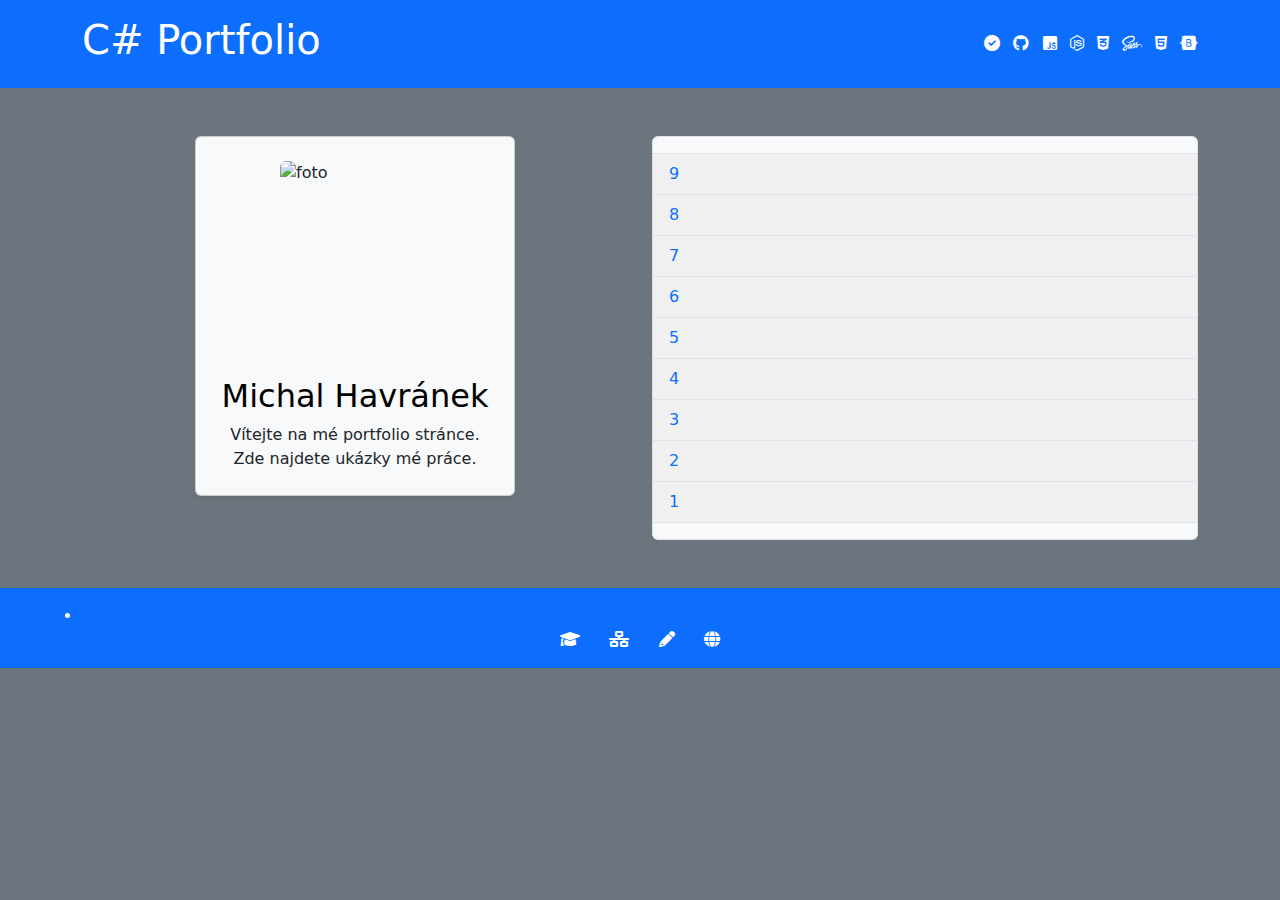
==== index.html @ e68af678 "1.0" ====
<!DOCTYPE html>
<html lang="cs">
<head>
    <meta charset="UTF-8">
    <meta name="viewport" content="width=device-width, initial-scale=1.0">
    <title>C# Portfolio</title>
    <link rel="stylesheet" href="https://cdnjs.cloudflare.com/ajax/libs/font-awesome/6.0.0-beta3/css/all.min.css">
    <link rel="stylesheet" href="https://cdn.jsdelivr.net/npm/bootstrap@5.3.3/dist/css/bootstrap.min.css">
    <style>
        .zoh { background-color: #f0f0f0; }
        .zoh:hover { /* zoom-on-hover */ transform: scale(1.01);  background-color: #ffffff;}
    </style>
</head>
<body class="bg-secondary">

<!-- Záhlaví -->
<header class="bg-primary py-3">
    <div class="container">
        <div class="d-flex justify-content-between align-items-center">
            <h1 class="text-white">C# Portfolio</h1>
            <div class="text-white">
                <i class="fas fa-check-circle me-2"></i> <i class="fab fa-github me-2"></i> <i class="fab fa-js-square  me-2"></i>
                <i class="fab fa-node-js me-2"></i> <i class="fab fa-css3-alt  me-2"></i> <i class="fab fa-sass me-2"></i>
                <i class="fab fa-html5  me-2"></i> <i class="fab fa-bootstrap"></i>
            </div>
        </div>
    </div>
</header>


<!-- Hlavní obsah -->
<div class="container py-5">
    <div class="row">
        <!-- Karta s jménem a příjmením -->
        <div class="col-md-6">
            <div class="card mb-4 mx-auto shadow-sm bg-light" style="max-width: 20rem;">
                <img src="X:\VS2022\pslib-cz\2023-e2a-cscportfolio-ZahradnikCZ\foto-e1a.jpg" class="card-img-top mx-auto mt-4 rounded" alt="foto" style="width: 150px; height: 200px; object-fit: cover;">
                <div class="card-body text-center">
                 <h2 class="card-title"><span style="color: rgb(0, 0, 0);">Michal</span> <span style="color: rgb(0, 0, 0);">Havránek</span></h2>
                 <div class="card-text">Vítejte na mé portfolio stránce.</div>
                 <div class="card-text mb-2">Zde najdete ukázky mé práce.</div>
                </div>
             </div>
        </div>
        <!-- Karta s odkazy -->
        <div class="col-md-6">
            <ul class="list-group">
              <!-- Seznam odkazů -->
            <li class="list-group-item bg-light"></li>
              <li class="list-group-item zoh"><a href="https://github.com/pslib-cz/" class="text-decoration-none" target="_blank">9</a></li>
              <li class="list-group-item zoh"><a href="https://github.com/pslib-cz/" class="text-decoration-none" target="_blank">8</a></li>
              <li class="list-group-item zoh"><a href="https://github.com/pslib-cz/" class="text-decoration-none" target="_blank">7</a></li>
              <li class="list-group-item zoh"><a href="https://github.com/pslib-cz/" class="text-decoration-none" target="_blank">6 </a></li>
              <li class="list-group-item zoh"><a href="https://github.com/pslib-cz/" class="text-decoration-none" target="_blank">5</a></li>
              <li class="list-group-item zoh"><a href="https://github.com/pslib-cz/" class="text-decoration-none" target="_blank">4</a></li>
              <li class="list-group-item zoh"><a href="https://github.com/pslib-cz/" class="text-decoration-none" target="_blank">3</a></li>
              <li class="list-group-item zoh"><a href="https://github.com/pslib-cz/" class="text-decoration-none" target="_blank">2</a></li>
              <li class="list-group-item zoh"><a href="https://github.com/pslib-cz/" class="text-decoration-none" target="_blank">1</a></li>
              <li class="list-group-item bg-light"></li>
            </ul>
        </div>
    </div>
</div>

<!-- Zápatí -->
<footer class="bg-primary text-white text-center py-3 mt-auto">
    <div class="container">
      <li><a href="https://www.facebook.com/EnUnChasquido/"><i class="fa-brands fa-instagram"></i></li></a>
      <i class="fas fa-graduation-cap me-4"></i>
      <i class="fas fa-network-wired me-4"></i>
      <i class="fas fa-pencil-alt me-4"></i>
      <i class="fas fa-globe"></i>
    </div>
</footer>

<script src="https://cdn.jsdelivr.net/npm/bootstrap@5.3.3/dist/js/bootstrap.bundle.min.js"></script>
</body>
</html>
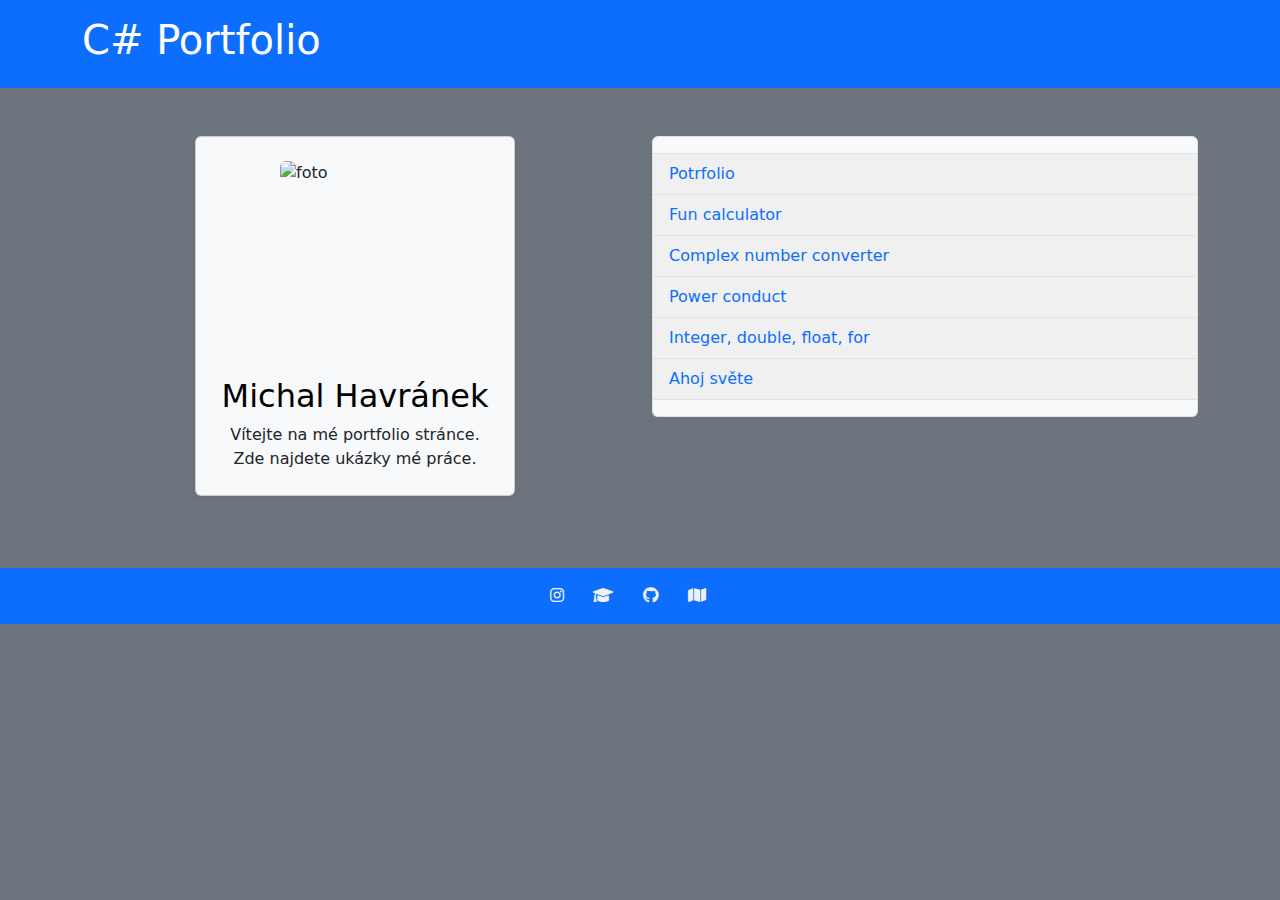
==== commit 0cdfb4c8: "1.1 - Function" ====
--- a/index.html
+++ b/index.html
@@ -19,9 +19,7 @@
         <div class="d-flex justify-content-between align-items-center">
             <h1 class="text-white">C# Portfolio</h1>
             <div class="text-white">
-                <i class="fas fa-check-circle me-2"></i> <i class="fab fa-github me-2"></i> <i class="fab fa-js-square  me-2"></i>
-                <i class="fab fa-node-js me-2"></i> <i class="fab fa-css3-alt  me-2"></i> <i class="fab fa-sass me-2"></i>
-                <i class="fab fa-html5  me-2"></i> <i class="fab fa-bootstrap"></i>
+                <!-- Odkazy na sociální sítě patří sem, header link-->
             </div>
         </div>
     </div>
@@ -47,15 +45,13 @@
             <ul class="list-group">
               <!-- Seznam odkazů -->
             <li class="list-group-item bg-light"></li>
-              <li class="list-group-item zoh"><a href="https://github.com/pslib-cz/" class="text-decoration-none" target="_blank">9</a></li>
-              <li class="list-group-item zoh"><a href="https://github.com/pslib-cz/" class="text-decoration-none" target="_blank">8</a></li>
-              <li class="list-group-item zoh"><a href="https://github.com/pslib-cz/" class="text-decoration-none" target="_blank">7</a></li>
-              <li class="list-group-item zoh"><a href="https://github.com/pslib-cz/" class="text-decoration-none" target="_blank">6 </a></li>
-              <li class="list-group-item zoh"><a href="https://github.com/pslib-cz/" class="text-decoration-none" target="_blank">5</a></li>
-              <li class="list-group-item zoh"><a href="https://github.com/pslib-cz/" class="text-decoration-none" target="_blank">4</a></li>
-              <li class="list-group-item zoh"><a href="https://github.com/pslib-cz/" class="text-decoration-none" target="_blank">3</a></li>
-              <li class="list-group-item zoh"><a href="https://github.com/pslib-cz/" class="text-decoration-none" target="_blank">2</a></li>
-              <li class="list-group-item zoh"><a href="https://github.com/pslib-cz/" class="text-decoration-none" target="_blank">1</a></li>
+            
+              <li class="list-group-item zoh"><a href="https://github.com/pslib-cz/2023-e2a-cscportfolio-ZahradnikCZ" class="text-decoration-none" target="_blank">Potrfolio</a></li>
+              <li class="list-group-item zoh"><a href="https://github.com/pslib-cz/2023-e2a-cscfuncalculator-ZahradnikCZ" class="text-decoration-none" target="_blank">Fun calculator</a></li>
+              <li class="list-group-item zoh"><a href="https://github.com/pslib-cz/2023-e2a-csccomplexnumberconverter-ZahradnikCZ" class="text-decoration-none" target="_blank">Complex number converter</a></li>
+              <li class="list-group-item zoh"><a href="https://github.com/pslib-cz/2023-e2a-cscpowerconduct-ZahradnikCZ" class="text-decoration-none" target="_blank">Power conduct</a></li>
+              <li class="list-group-item zoh"><a href="https://github.com/pslib-cz/2023-e2a-cscintfloatdoublefor-ZahradnikCZ" class="text-decoration-none" target="_blank">Integer, double, float, for</a></li>
+              <li class="list-group-item zoh"><a href="https://github.com/pslib-cz/2023-e2a-cschelloworld-ZahradnikCZ" class="text-decoration-none" target="_blank">Ahoj světe</a></li>
               <li class="list-group-item bg-light"></li>
             </ul>
         </div>
@@ -65,11 +61,10 @@
 <!-- Zápatí -->
 <footer class="bg-primary text-white text-center py-3 mt-auto">
     <div class="container">
-      <li><a href="https://www.facebook.com/EnUnChasquido/"><i class="fa-brands fa-instagram"></i></li></a>
-      <i class="fas fa-graduation-cap me-4"></i>
-      <i class="fas fa-network-wired me-4"></i>
-      <i class="fas fa-pencil-alt me-4"></i>
-      <i class="fas fa-globe"></i>
+      <a href="https://instagram.com/zahradnik_cz" class="text-decoration-none" target="_blank"><i class="fa-brands fa-instagram me-4" style="color:#f0f0f0"></i></a>
+      <a href="https://prumyslovkaliberec.cz" class="text-decoration-none" target="_blank"><i class="fas fa-graduation-cap me-4" style="color:#f0f0f0"></i></a>
+      <a href="https://github.com/ZahradnikCZ" class="text-decoration-none" target="_blank"><i class="fab fa-github me-4" style="color:#f0f0f0"></i></a>
+      <a href="https://www.google.com/maps/place/Liberec/@50.7661145,15.0496699,12z/data=!3m1!4b1!4m6!3m5!1s0x470936999212df43:0x400af0f66155990!8m2!3d50.76628!4d15.0543387!16zL20vMDFrajV4?entry=ttu" class="text-decoration-none" target="_blank"><i class="fas fa-map me-4" style="color:#f0f0f0"></i></a>
     </div>
 </footer>
 
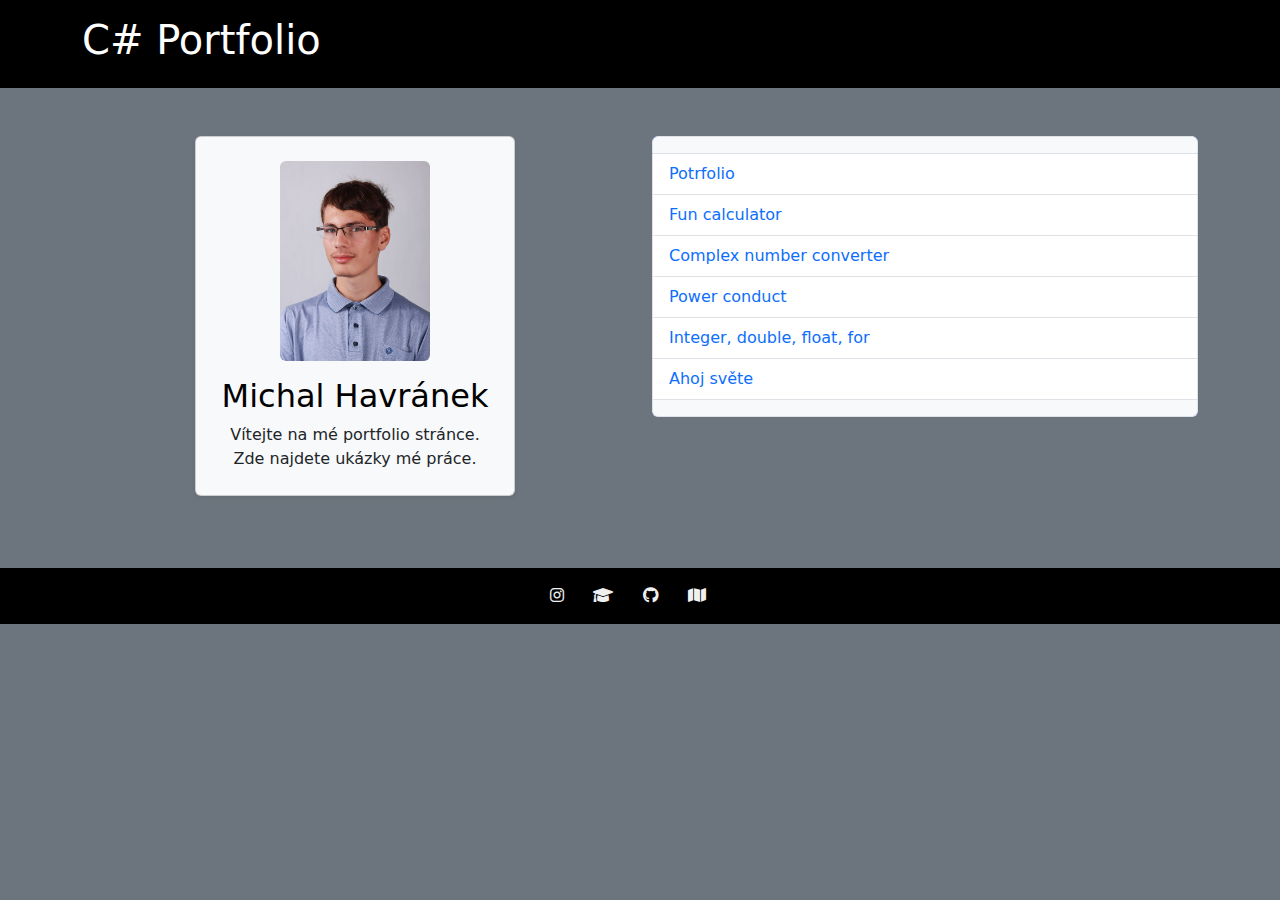
==== commit 09e23112: "1.2 - style.css" ====
--- a/index.html
+++ b/index.html
@@ -6,15 +6,12 @@
     <title>C# Portfolio</title>
     <link rel="stylesheet" href="https://cdnjs.cloudflare.com/ajax/libs/font-awesome/6.0.0-beta3/css/all.min.css">
     <link rel="stylesheet" href="https://cdn.jsdelivr.net/npm/bootstrap@5.3.3/dist/css/bootstrap.min.css">
-    <style>
-        .zoh { background-color: #f0f0f0; }
-        .zoh:hover { /* zoom-on-hover */ transform: scale(1.01);  background-color: #ffffff;}
-    </style>
+    <link rel="stylesheet" href="style.css">
 </head>
 <body class="bg-secondary">
 
 <!-- Záhlaví -->
-<header class="bg-primary py-3">
+<header class="py-3">
     <div class="container">
         <div class="d-flex justify-content-between align-items-center">
             <h1 class="text-white">C# Portfolio</h1>
@@ -32,7 +29,7 @@
         <!-- Karta s jménem a příjmením -->
         <div class="col-md-6">
             <div class="card mb-4 mx-auto shadow-sm bg-light" style="max-width: 20rem;">
-                <img src="X:\VS2022\pslib-cz\2023-e2a-cscportfolio-ZahradnikCZ\foto-e1a.jpg" class="card-img-top mx-auto mt-4 rounded" alt="foto" style="width: 150px; height: 200px; object-fit: cover;">
+                <img src="./foto-e1a.JPG" class="card-img-top mx-auto mt-4 rounded" alt="foto" style="width: 150px; height: 200px; object-fit: cover;">
                 <div class="card-body text-center">
                  <h2 class="card-title"><span style="color: rgb(0, 0, 0);">Michal</span> <span style="color: rgb(0, 0, 0);">Havránek</span></h2>
                  <div class="card-text">Vítejte na mé portfolio stránce.</div>
@@ -59,7 +56,7 @@
 </div>
 
 <!-- Zápatí -->
-<footer class="bg-primary text-white text-center py-3 mt-auto">
+<footer class="text-white text-center py-3 mt-auto">
     <div class="container">
       <a href="https://instagram.com/zahradnik_cz" class="text-decoration-none" target="_blank"><i class="fa-brands fa-instagram me-4" style="color:#f0f0f0"></i></a>
       <a href="https://prumyslovkaliberec.cz" class="text-decoration-none" target="_blank"><i class="fas fa-graduation-cap me-4" style="color:#f0f0f0"></i></a>
--- a/style.css
+++ b/style.css
@@ -0,0 +1,16 @@
+header { 
+    background-color: #000000; } /*barva horního panelu*/
+.zoh { 
+    background-color: #f0f0f0; }
+.zoh:hover { 
+    transform: scale(1.02);  background-color: #ffffff; transition: 0.5s;} /* zoom-on-hover */ 
+.list-group-item { 
+    background-color: #ffffff; } /*barva elementů tabulky*/
+.bg-light { 
+    background-color: #000000; } 
+.list-group { 
+    background-color: #264fb6; } 
+.bg-secondary { 
+    background-color: #000000; }
+footer { 
+    background-color: #000000; } /*barva dolního panelu*/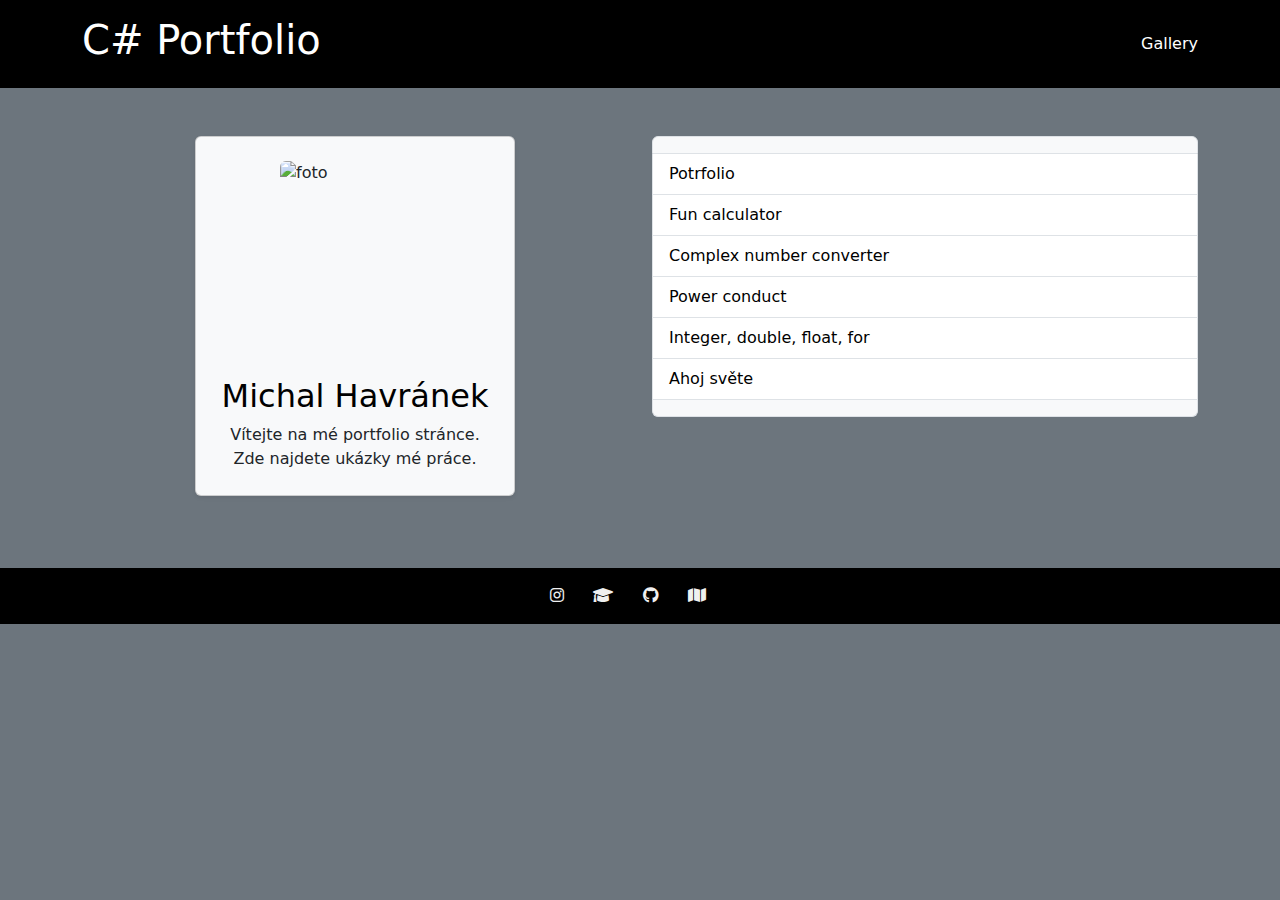
==== commit e8ba2591: "1.8 - undone" ====
--- a/index.html
+++ b/index.html
@@ -6,7 +6,7 @@
     <title>C# Portfolio</title>
     <link rel="stylesheet" href="https://cdnjs.cloudflare.com/ajax/libs/font-awesome/6.0.0-beta3/css/all.min.css">
     <link rel="stylesheet" href="https://cdn.jsdelivr.net/npm/bootstrap@5.3.3/dist/css/bootstrap.min.css">
-    <link rel="stylesheet" href="style.css">
+    <link rel="stylesheet" href="index-style.css">
 </head>
 <body class="bg-secondary">
 
@@ -17,6 +17,7 @@
             <h1 class="text-white">C# Portfolio</h1>
             <div class="text-white">
                 <!-- Odkazy na sociální sítě patří sem, header link-->
+                <li class="list-group-item"><a href="./galery.html" class="text-decoration-none" target="_blank">Gallery</a></li>
             </div>
         </div>
     </div>
@@ -29,7 +30,7 @@
         <!-- Karta s jménem a příjmením -->
         <div class="col-md-6">
             <div class="card mb-4 mx-auto shadow-sm bg-light" style="max-width: 20rem;">
-                <img src="./foto-e1a.JPG" class="card-img-top mx-auto mt-4 rounded" alt="foto" style="width: 150px; height: 200px; object-fit: cover;">
+                <img src="./foto-e1ma.JPG" class="card-img-top mx-auto mt-4 rounded" alt="foto" style="width: 150px; height: 200px; object-fit: cover;">
                 <div class="card-body text-center">
                  <h2 class="card-title"><span style="color: rgb(0, 0, 0);">Michal</span> <span style="color: rgb(0, 0, 0);">Havránek</span></h2>
                  <div class="card-text">Vítejte na mé portfolio stránce.</div>
@@ -43,12 +44,12 @@
               <!-- Seznam odkazů -->
             <li class="list-group-item bg-light"></li>
             
-              <li class="list-group-item zoh"><a href="https://github.com/pslib-cz/2023-e2a-cscportfolio-ZahradnikCZ" class="text-decoration-none" target="_blank">Potrfolio</a></li>
-              <li class="list-group-item zoh"><a href="https://github.com/pslib-cz/2023-e2a-cscfuncalculator-ZahradnikCZ" class="text-decoration-none" target="_blank">Fun calculator</a></li>
-              <li class="list-group-item zoh"><a href="https://github.com/pslib-cz/2023-e2a-csccomplexnumberconverter-ZahradnikCZ" class="text-decoration-none" target="_blank">Complex number converter</a></li>
-              <li class="list-group-item zoh"><a href="https://github.com/pslib-cz/2023-e2a-cscpowerconduct-ZahradnikCZ" class="text-decoration-none" target="_blank">Power conduct</a></li>
-              <li class="list-group-item zoh"><a href="https://github.com/pslib-cz/2023-e2a-cscintfloatdoublefor-ZahradnikCZ" class="text-decoration-none" target="_blank">Integer, double, float, for</a></li>
-              <li class="list-group-item zoh"><a href="https://github.com/pslib-cz/2023-e2a-cschelloworld-ZahradnikCZ" class="text-decoration-none" target="_blank">Ahoj světe</a></li>
+              <li class="list-group-item zoh"><a href="https://github.com/pslib-cz/2023-e2a-cscportfolio-ZahradnikCZ" class="text-decoration-none" style="color:#000000" target="_blank">Potrfolio</a></li>
+              <li class="list-group-item zoh"><a href="https://github.com/pslib-cz/2023-e2a-cscfuncalculator-ZahradnikCZ" class="text-decoration-none" style="color:#000000" target="_blank">Fun calculator</a></li>
+              <li class="list-group-item zoh"><a href="https://github.com/pslib-cz/2023-e2a-csccomplexnumberconverter-ZahradnikCZ" class="text-decoration-none" style="color:#000000" target="_blank">Complex number converter</a></li>
+              <li class="list-group-item zoh"><a href="https://github.com/pslib-cz/2023-e2a-cscpowerconduct-ZahradnikCZ" class="text-decoration-none" style="color:#000000" target="_blank">Power conduct</a></li>
+              <li class="list-group-item zoh"><a href="https://github.com/pslib-cz/2023-e2a-cscintfloatdoublefor-ZahradnikCZ" class="text-decoration-none" style="color:#000000" target="_blank">Integer, double, float, for</a></li>
+              <li class="list-group-item zoh"><a href="https://github.com/pslib-cz/2023-e2a-cschelloworld-ZahradnikCZ" class="text-decoration-none" style="color:#000000" target="_blank">Ahoj světe</a></li>
               <li class="list-group-item bg-light"></li>
             </ul>
         </div>
--- a/index-style.css
+++ b/index-style.css
@@ -0,0 +1,10 @@
+header { 
+    background-color: #000000; } /*barva horního panelu*/
+header div div div a{
+    color: #ffffff; background-color:#000000; background-size: 0%;} /*barva textu v horním panelu*/
+.zoh:hover { 
+    transform: scale(1.02);  background-color: #ffffff; transition: 0.5s;} /* zoom-on-hover */ 
+footer { 
+    background-color: #000000; } /*barva dolního panelu*/
+header div div div{ 
+    background-color: #000000; } /*barva pozadí linku galerie*/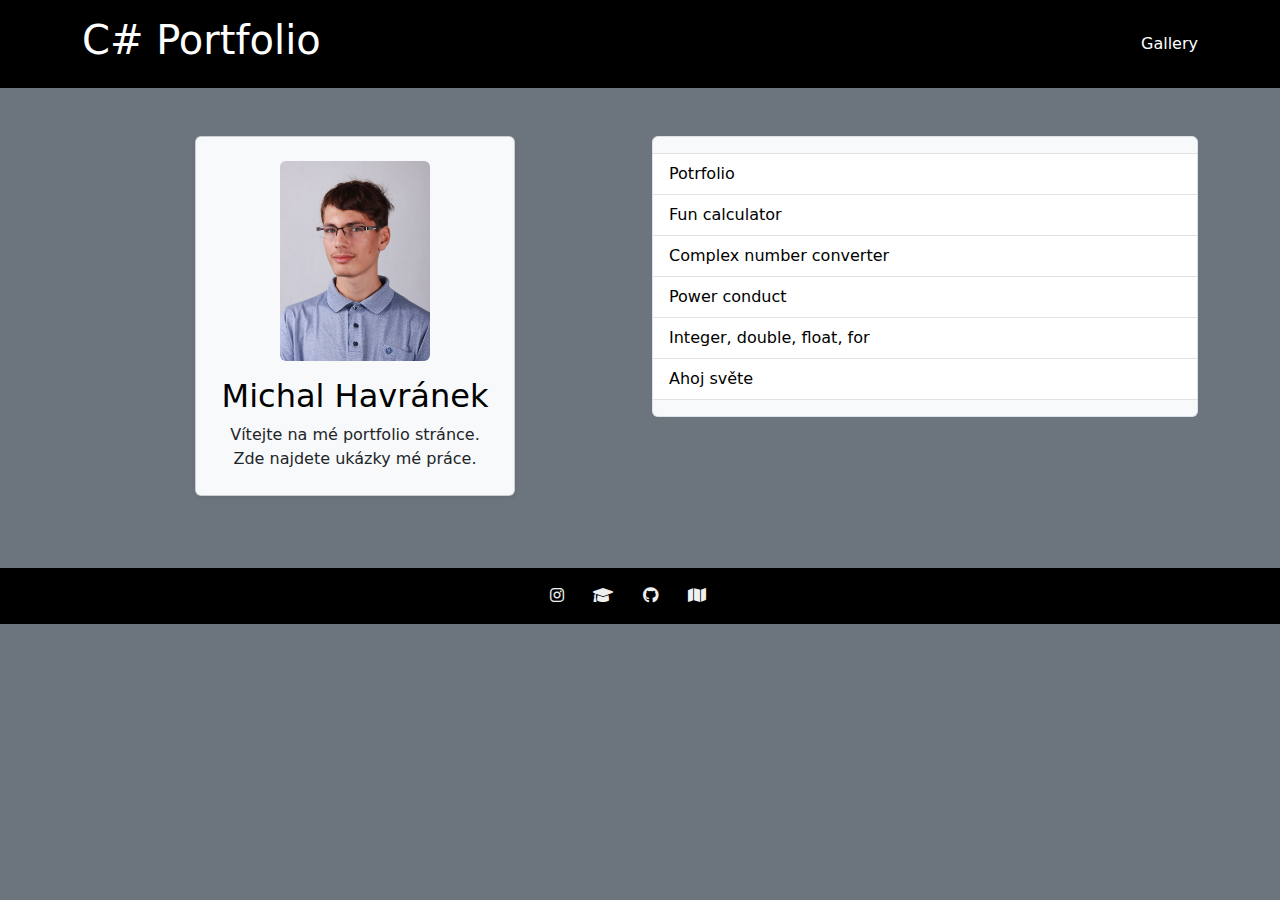
==== commit b43ec7fb: "1.9 - working gallery proto" ====
--- a/index.html
+++ b/index.html
@@ -30,7 +30,7 @@
         <!-- Karta s jménem a příjmením -->
         <div class="col-md-6">
             <div class="card mb-4 mx-auto shadow-sm bg-light" style="max-width: 20rem;">
-                <img src="./foto-e1ma.JPG" class="card-img-top mx-auto mt-4 rounded" alt="foto" style="width: 150px; height: 200px; object-fit: cover;">
+                <img src="./foto-e1a.JPG" class="card-img-top mx-auto mt-4 rounded" alt="foto" style="width: 150px; height: 200px; object-fit: cover;">
                 <div class="card-body text-center">
                  <h2 class="card-title"><span style="color: rgb(0, 0, 0);">Michal</span> <span style="color: rgb(0, 0, 0);">Havránek</span></h2>
                  <div class="card-text">Vítejte na mé portfolio stránce.</div>
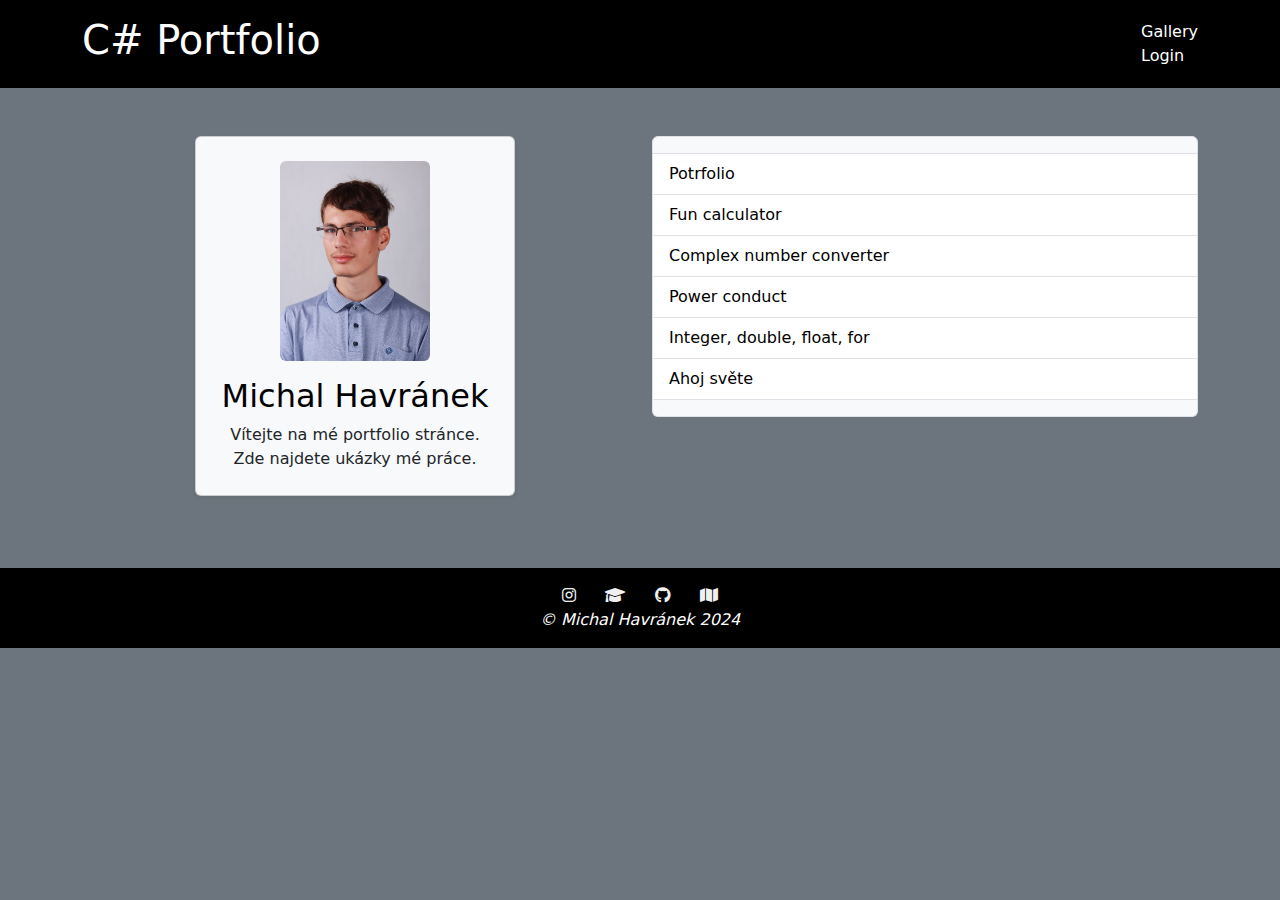
==== commit 0dad1049: "2.2 - © & login" ====
--- a/index.html
+++ b/index.html
@@ -18,6 +18,7 @@
             <div class="text-white">
                 <!-- Odkazy na sociální sítě patří sem, header link-->
                 <li class="list-group-item"><a href="./galery.html" class="text-decoration-none" target="_blank">Gallery</a></li>
+                <li class="list-group-item"><a href="./login.html" class="text-decoration-none" target="_blank">Login</a></li>
             </div>
         </div>
     </div>
@@ -30,7 +31,7 @@
         <!-- Karta s jménem a příjmením -->
         <div class="col-md-6">
             <div class="card mb-4 mx-auto shadow-sm bg-light" style="max-width: 20rem;">
-                <img src="./foto-e1a.JPG" class="card-img-top mx-auto mt-4 rounded" alt="foto" style="width: 150px; height: 200px; object-fit: cover;">
+                <img src="./photos/foto-e1a.JPG" class="card-img-top mx-auto mt-4 rounded" alt="foto" style="width: 150px; height: 200px; object-fit: cover;">
                 <div class="card-body text-center">
                  <h2 class="card-title"><span style="color: rgb(0, 0, 0);">Michal</span> <span style="color: rgb(0, 0, 0);">Havránek</span></h2>
                  <div class="card-text">Vítejte na mé portfolio stránce.</div>
@@ -62,10 +63,12 @@
       <a href="https://instagram.com/zahradnik_cz" class="text-decoration-none" target="_blank"><i class="fa-brands fa-instagram me-4" style="color:#f0f0f0"></i></a>
       <a href="https://prumyslovkaliberec.cz" class="text-decoration-none" target="_blank"><i class="fas fa-graduation-cap me-4" style="color:#f0f0f0"></i></a>
       <a href="https://github.com/ZahradnikCZ" class="text-decoration-none" target="_blank"><i class="fab fa-github me-4" style="color:#f0f0f0"></i></a>
-      <a href="https://www.google.com/maps/place/Liberec/@50.7661145,15.0496699,12z/data=!3m1!4b1!4m6!3m5!1s0x470936999212df43:0x400af0f66155990!8m2!3d50.76628!4d15.0543387!16zL20vMDFrajV4?entry=ttu" class="text-decoration-none" target="_blank"><i class="fas fa-map me-4" style="color:#f0f0f0"></i></a>
+      <a href="https://www.google.com/maps/place/Liberec/@50.7661145,15.0496699,12z/data=!3m1!4b1!4m6!3m5!1s0x470936999212df43:0x400af0f66155990!8m2!3d50.76628!4d15.0543387!16zL20vMDFrajV4?entry=ttu" class="text-decoration-none" target="_blank"><i class="fas fa-map" style="color:#f0f0f0"></i></a>
+    </div>
+    <div class="container">
+        <i class="footertext">© Michal Havránek 2024</i>
     </div>
 </footer>
-
 <script src="https://cdn.jsdelivr.net/npm/bootstrap@5.3.3/dist/js/bootstrap.bundle.min.js"></script>
 </body>
 </html>
